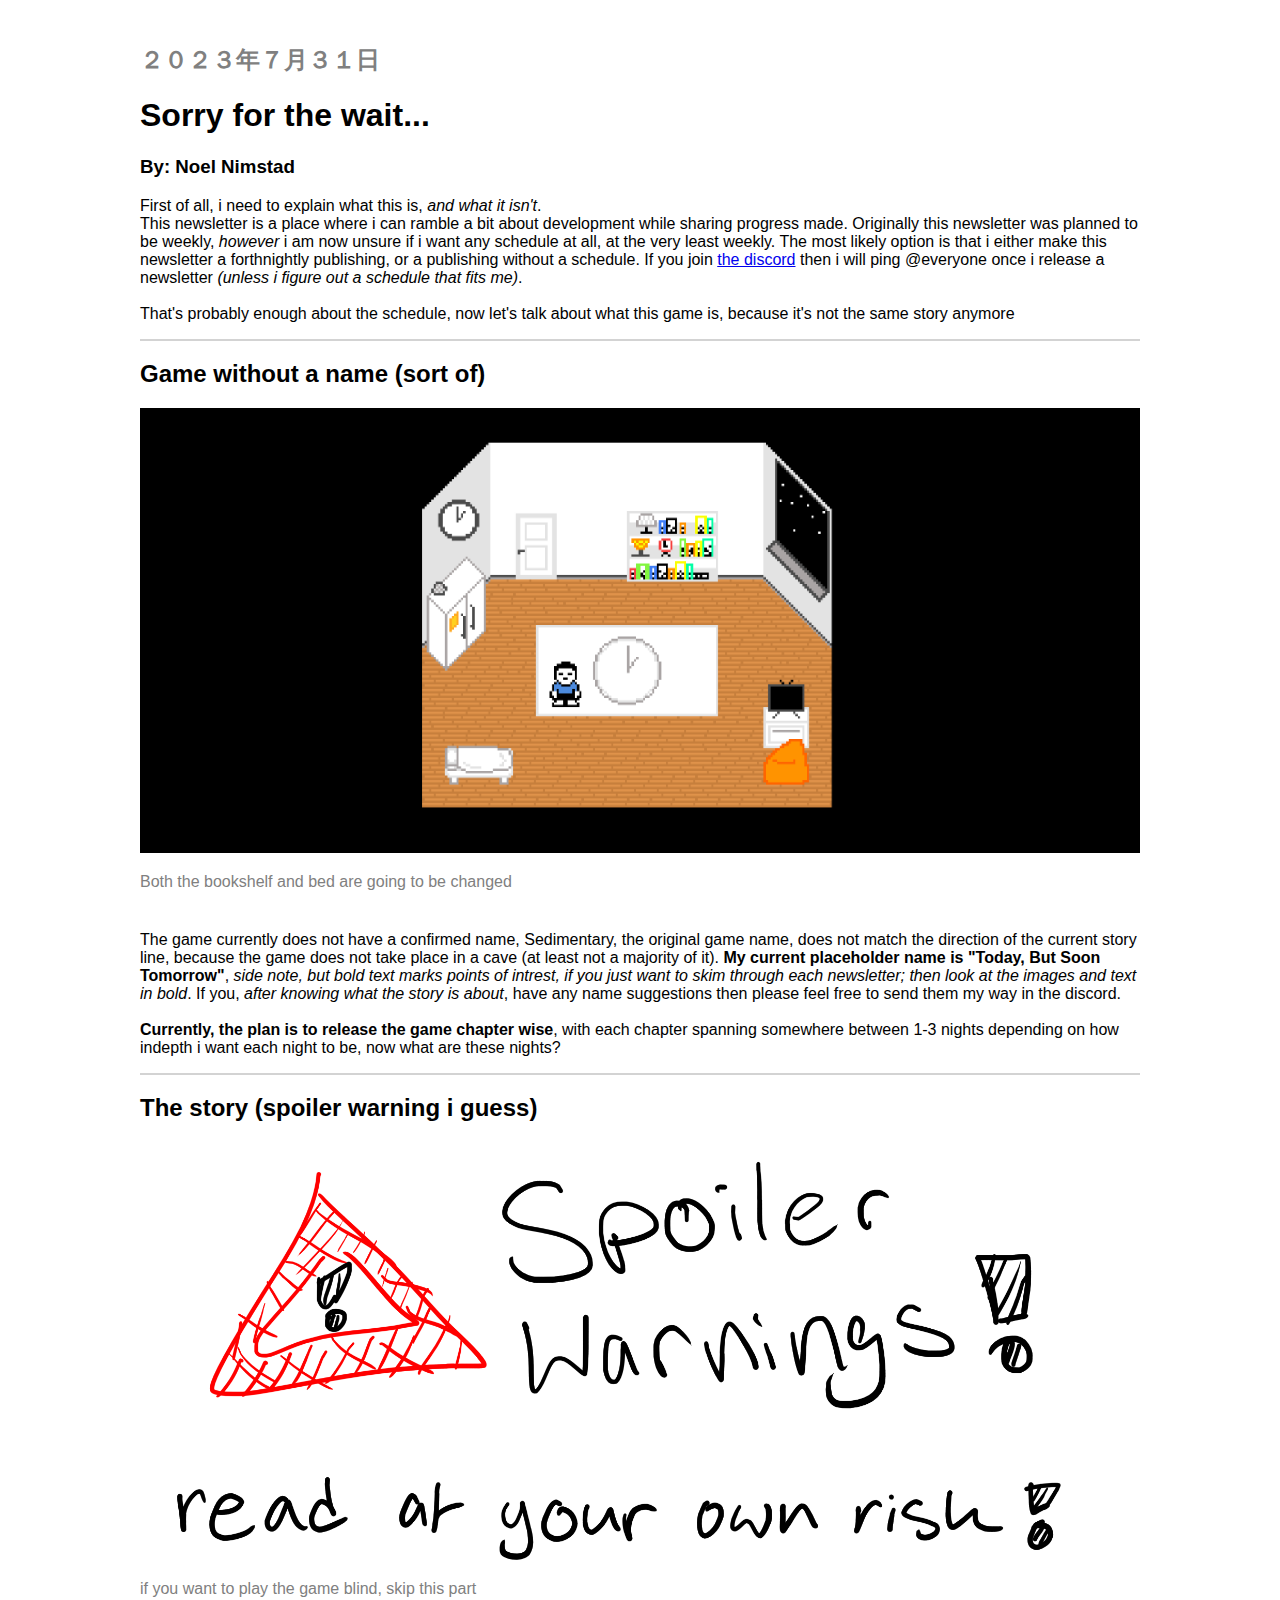
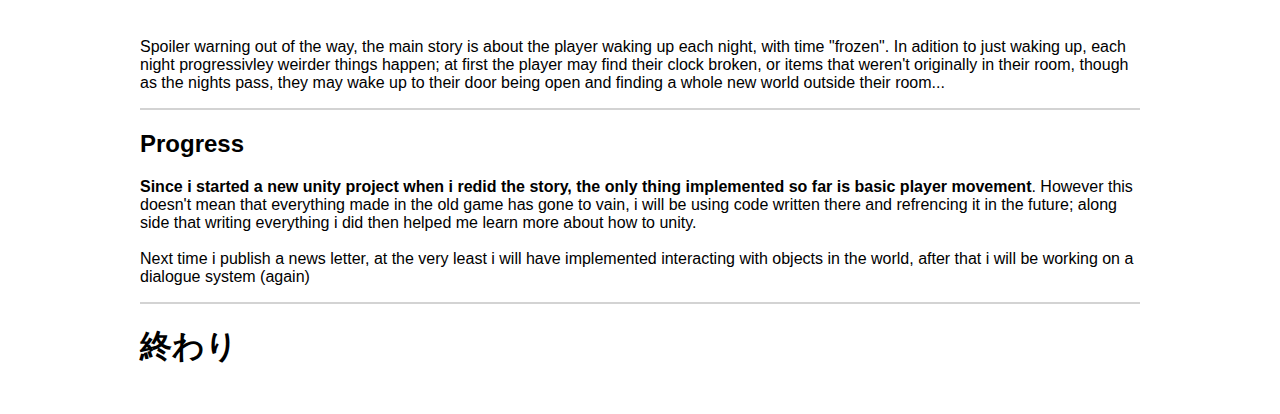
==== news/0.html @ bb1599d6 "initial commit" ====
<!DOCTYPE html>
<html>
    <head>
        <link rel="stylesheet" href="news.css"/>
        <meta name="viewport" content="width=device-width, initial-scale=1.0">
    </head>
    <body>
        <h2 class="date">２０２３年７月３１日</h2>
        <h1>Sorry for the wait...</h1>
        <h3>By: Noel Nimstad</h3>
        <p>First of all, i need to explain what this is, <i>and what it isn't</i>.
        <br/>This newsletter is a place where i can ramble a bit about development while sharing progress made.
        Originally this newsletter was planned to be weekly, <i>however</i> i am now unsure if i want any schedule at all, at the very least weekly. 
        The most likely option is that i either make this newsletter a forthnightly publishing, or a publishing without a schedule.
        If you join <a href="https://discord.gg/Pga3bnY2" target="_blank">the discord</a> then i will ping @everyone once i release a newsletter <i>(unless i figure out a schedule that fits me)</i>.
        <br/><br/>That's probably enough about the schedule, now let's talk about what this game is, because it's not the same story anymore
        <hr/>
        <h2>Game without a name (sort of)</h2>
        <img src="img/C1_TheRoom.png" class="banner"/>
        <p class="img-note">Both the bookshelf and bed are going to be changed</p>
        <p>The game currently does not have a confirmed name, Sedimentary, the original game name, does not match the direction of the current story line, because the game does not take place in a cave (at least not a majority of it).
        <b>My current placeholder name is "Today, But Soon Tomorrow"</b>, <i>side note, but bold text marks points of intrest, if you just want to skim through each newsletter; then look at the images and text in bold</i>.
        If you, <i>after knowing what the story is about</i>, have any name suggestions then please feel free to send them my way in the discord.
        <br/><br/><b>Currently, the plan is to release the game chapter wise</b>, with each chapter spanning somewhere between 1-3 nights depending on how indepth i want each night to be, now what are these nights?
        </p>
        <hr>
        <h2>The story (spoiler warning i guess)</h2>
        <img src="img/spoilers.png" class="banner"/>
        <p class="img-note">if you want to play the game blind, skip this part</p>
        <p>Spoiler warning out of the way, the main story is about the player waking up each night, with time "frozen". In adition to just waking up, each night progressivley weirder things happen; at first the player may find their clock broken, or items that weren't originally in their room, though as the nights pass, they may wake up to their door being open and finding a whole new world outside their room...</p>
        <hr>
        <h2>Progress</h2>
        <p><b>Since i started a new unity project when i redid the story, the only thing implemented so far is basic player movement</b>.
        However this doesn't mean that everything made in the old game has gone to vain, i will be using code written there and refrencing it in the future; along side that writing everything i did then helped me learn more about how to unity.
        <br/><br/>Next time i publish a news letter, at the very least i will have implemented interacting with objects in the world, after that i will be working on a dialogue system (again)</p>
        <hr>
        <h1>終わり</h1>
    </body>
</html>
---- news/news.css ----
body 
{
    font-family: sans-serif;
    max-width: 1000px;
    display: block;
    margin-left: auto;
    margin-right: auto;
    padding: 1rem;
}

h2.date
{
    color: gray;
}

hr 
{
    border: 1px solid lightgray;
}

.banner 
{
    width: 100%;
}

.img-note 
{
    color: gray;
    padding-bottom: 1.5rem;
}
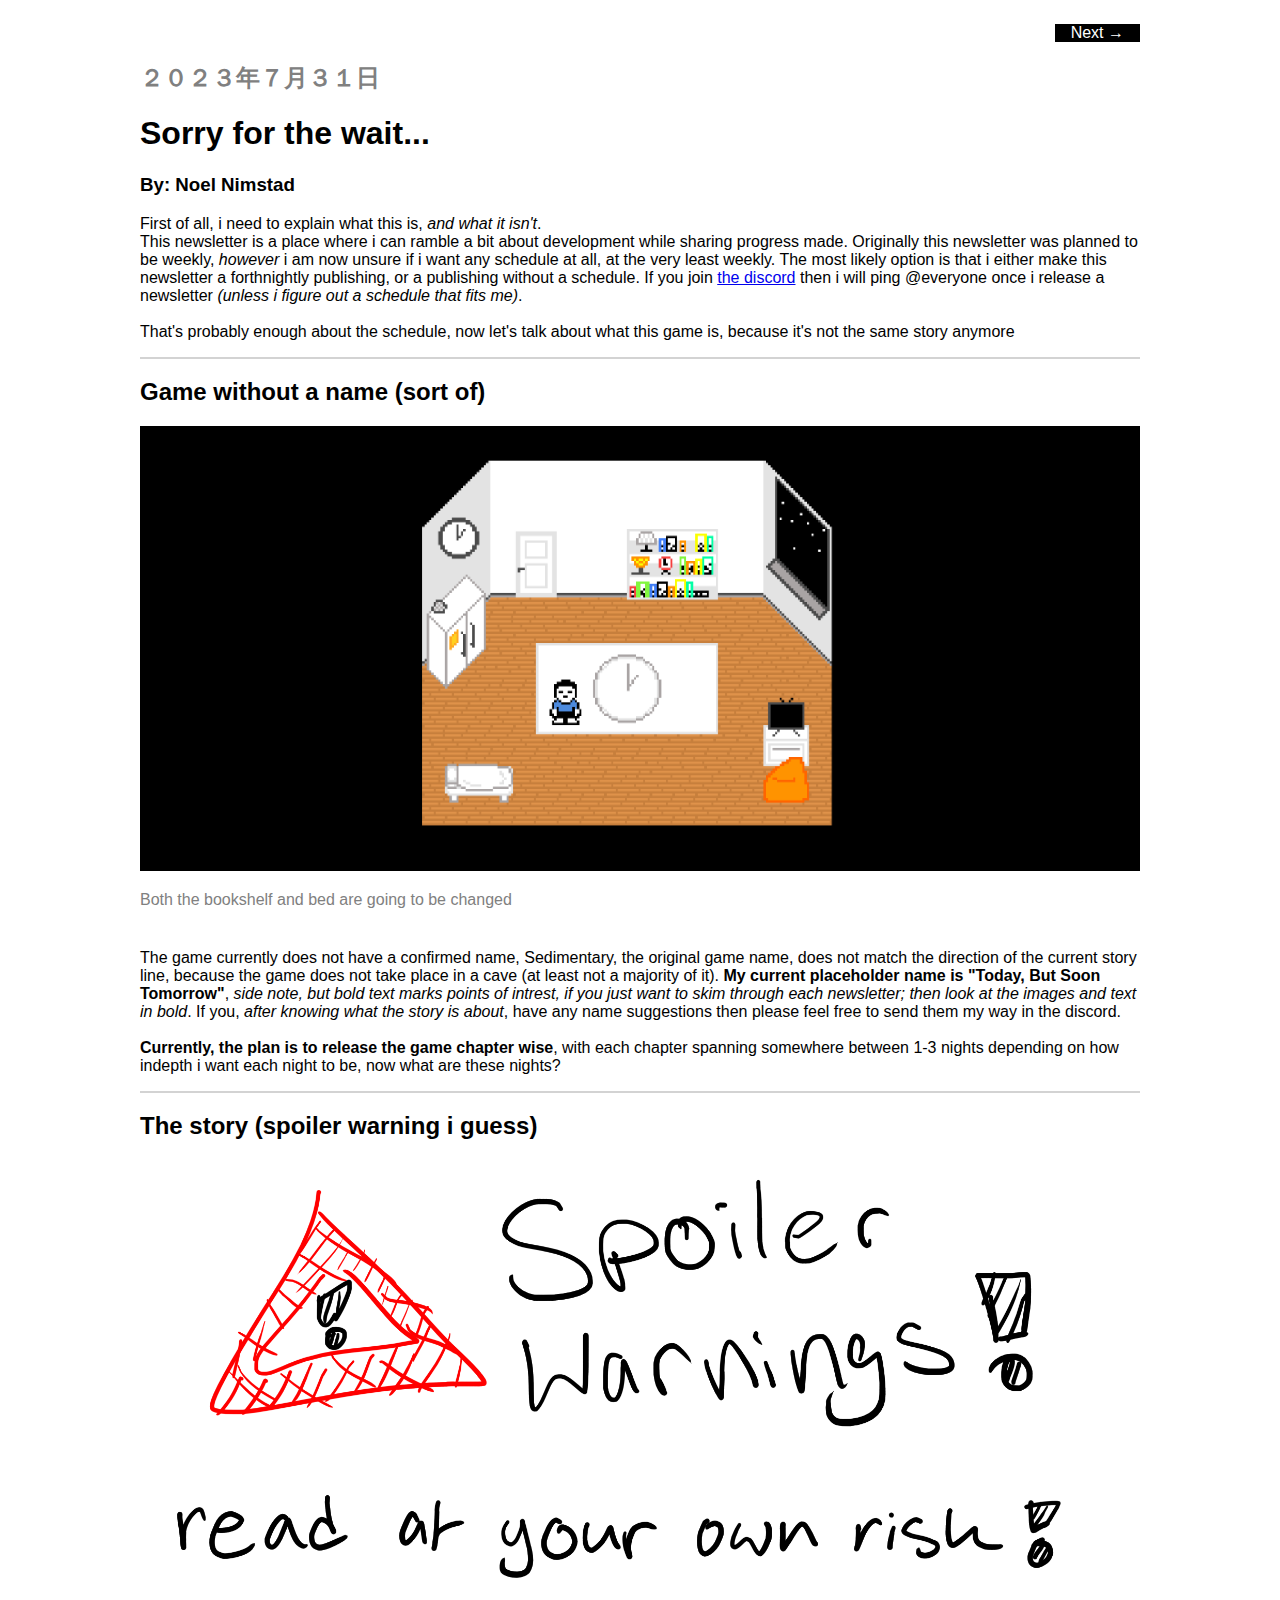
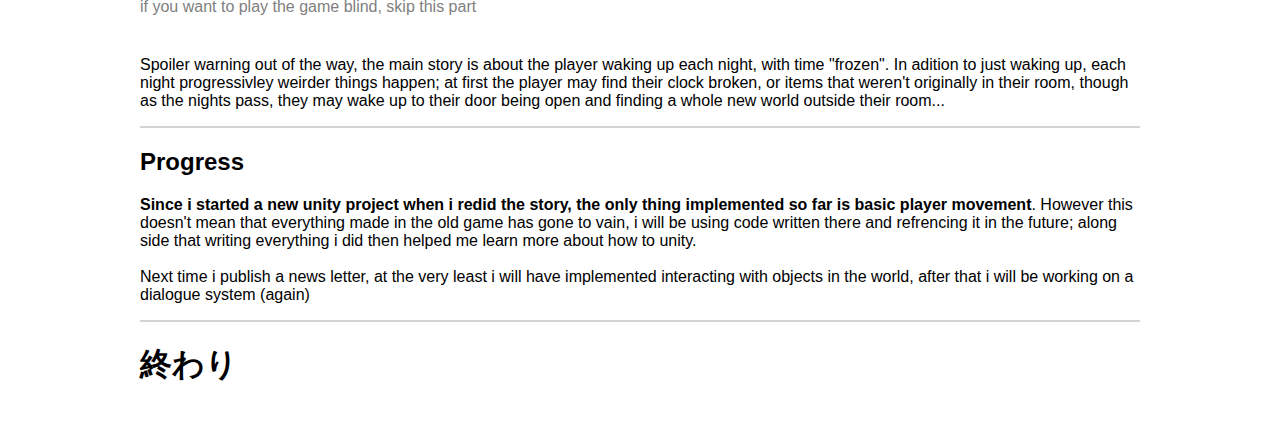
==== commit 2cd7399b: "newsletter index 2" ====
--- a/news/0.html
+++ b/news/0.html
@@ -5,6 +5,10 @@
         <meta name="viewport" content="width=device-width, initial-scale=1.0">
     </head>
     <body>
+        <div class="links">
+            <div></div>
+            <a href="1.html">Next →</a>
+        </div>
         <h2 class="date">２０２３年７月３１日</h2>
         <h1>Sorry for the wait...</h1>
         <h3>By: Noel Nimstad</h3>
--- a/news/news.css
+++ b/news/news.css
@@ -1,3 +1,17 @@
+.links 
+{
+    display: flex;
+    justify-content: space-between;
+}
+
+.links > a 
+{
+    background-color: black;
+    color: white;
+    text-decoration: none;
+    padding: 0 1rem;
+}
+
 body 
 {
     font-family: sans-serif;
@@ -23,8 +37,63 @@
     width: 100%;
 }
 
+.code 
+{
+    max-width: 100%;
+    display: block;
+    margin-left: auto;
+    margin-right: auto;
+    width: 250px;
+}
+
+.code.large
+{
+    width: 500px;
+}
+
 .img-note 
 {
     color: gray;
     padding-bottom: 1.5rem;
+}
+
+.nerd-info:hover, .nerd-info:active
+{
+    background-color: rgb(233, 233, 237);
+}
+
+.nerd-info
+{
+    background-color: rgb(233, 233, 237);
+    border: 1px solid gray;
+    border-radius: 5px;
+    width: 100%;
+    padding: 0.25rem 0;
+    cursor: pointer;
+}
+
+.nerd-info.active
+{
+    background-color: gold;
+    border-bottom-left-radius: 0;
+    border-bottom-right-radius: 0;
+}
+
+.nerd-info.active:hover, .nerd-info.active:active
+{
+    background-color: gold;
+}
+
+.nerd-panel 
+{
+    border: 1px solid gray;
+    border-top: none;
+    padding: 0.5rem 1rem;
+    border-bottom-left-radius: 5px;
+    border-bottom-right-radius: 5px;
+}
+
+.hidden 
+{
+    display: none;
 }